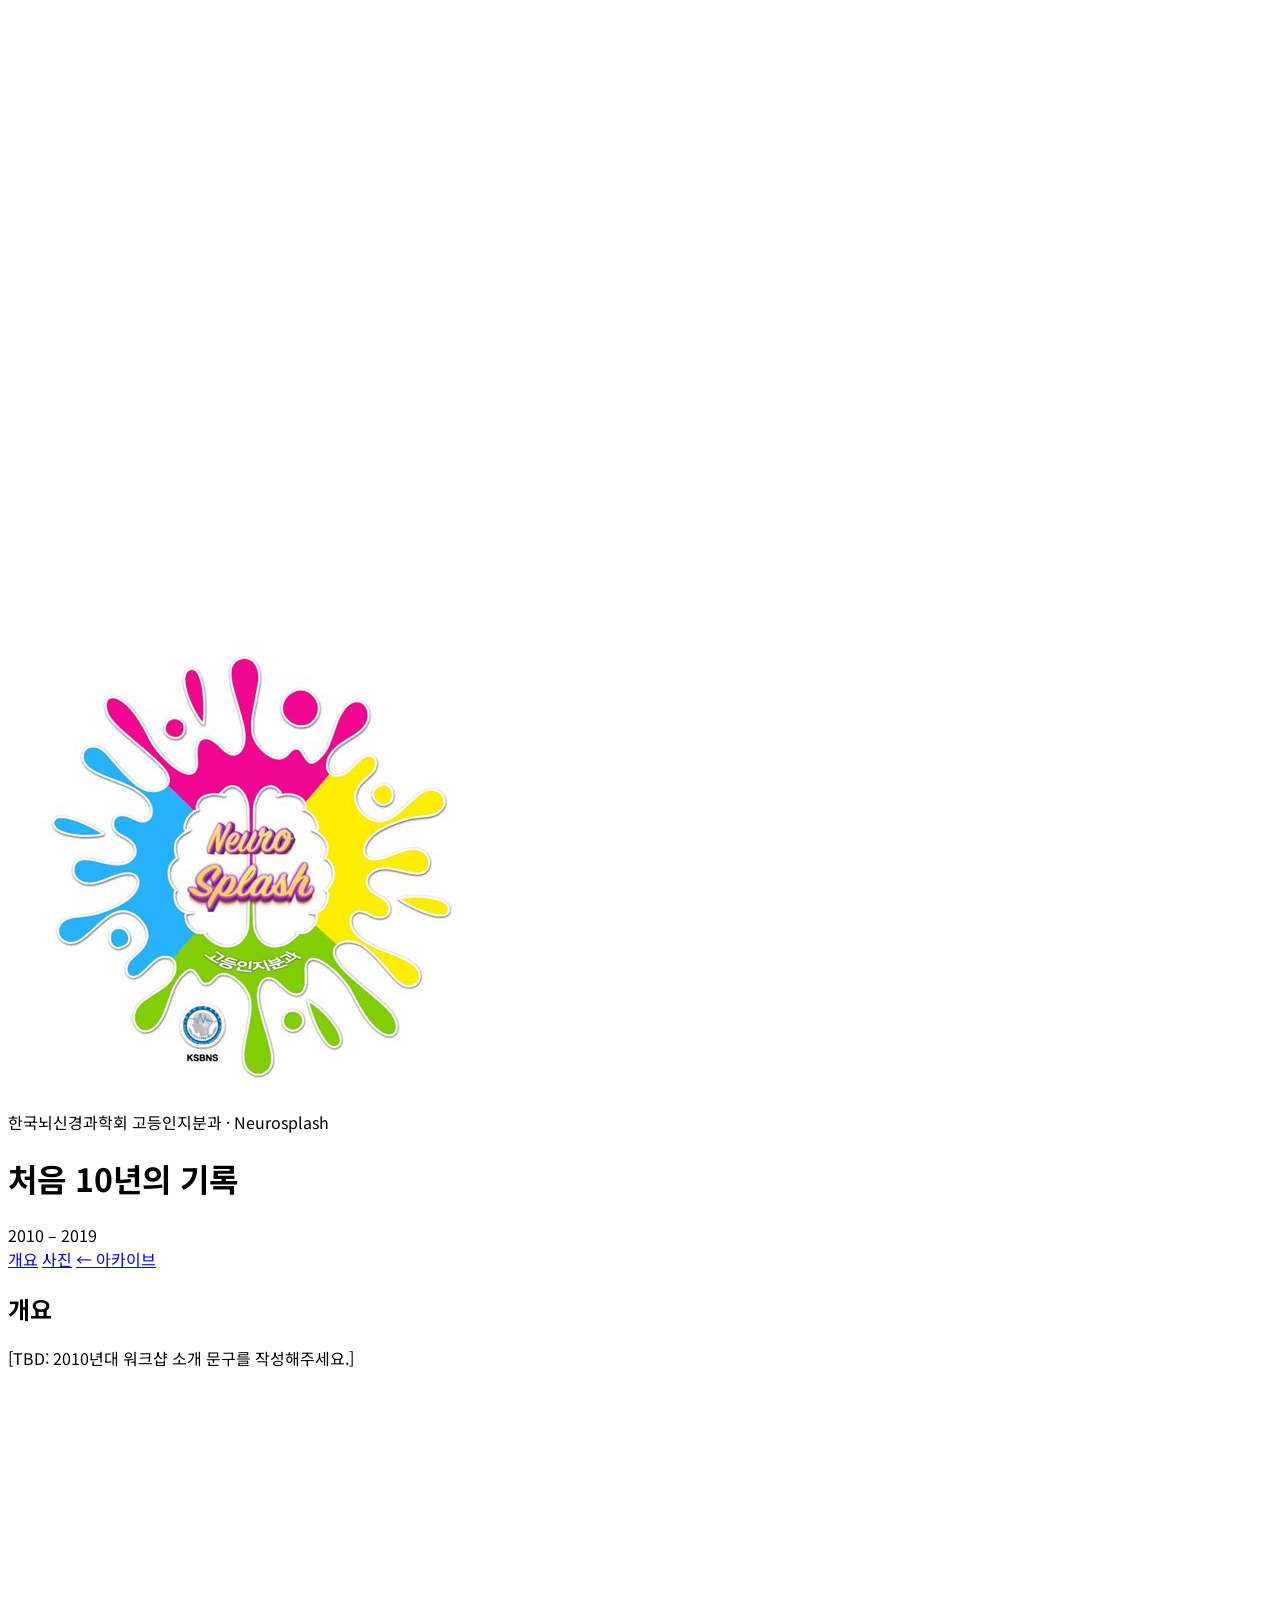
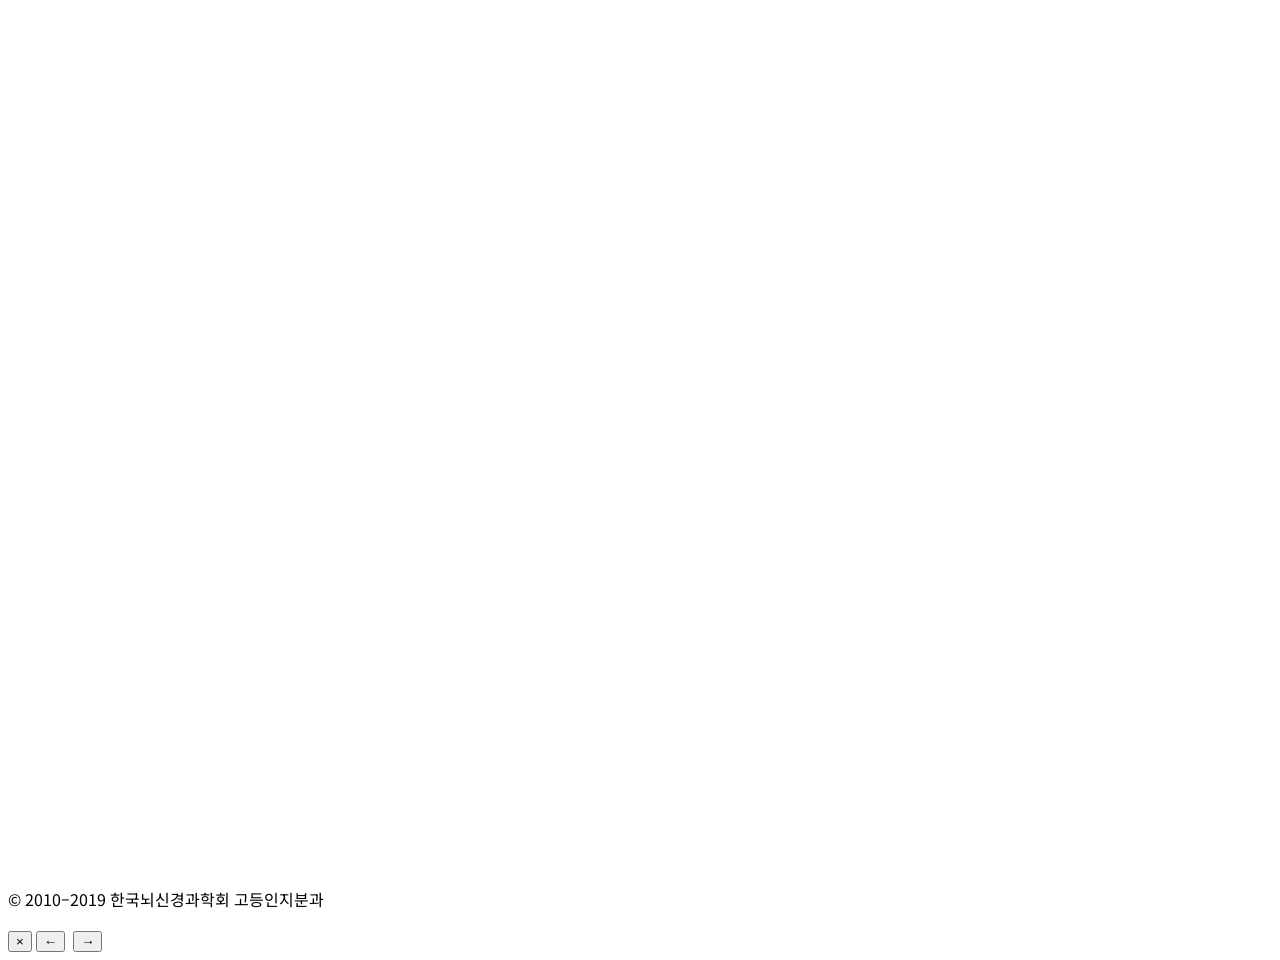
==== 2010-2019/index.html @ 45419619 "Remove PDF password gate, add 2010-2019 retrospective page - Delete unused abstract-booklet PDFs (20" ====
<!DOCTYPE html>
<html lang="ko">
<head>
<meta charset="UTF-8">
<meta name="viewport" content="width=device-width, initial-scale=1.0">
<title>처음 10년의 기록 (2010&ndash;2019) &middot; 한국뇌신경과학회 고등인지분과</title>
<link rel="icon" href="data:image/svg+xml,<svg xmlns=%22http://www.w3.org/2000/svg%22 viewBox=%220 0 100 100%22><text y=%22.9em%22 font-size=%2290%22>🧠</text></svg>">
<link rel="preconnect" href="https://fonts.googleapis.com">
<link rel="preconnect" href="https://fonts.gstatic.com" crossorigin>
<link href="https://fonts.googleapis.com/css2?family=Noto+Sans+KR:wght@400;500;700;900&display=swap" rel="stylesheet">
<script src="https://cdn.tailwindcss.com"></script>
<link rel="stylesheet" href="style.css">
</head>
<body class="bg-white text-gray-900">

<header class="relative overflow-hidden bg-gradient-to-br from-indigo-800 via-indigo-600 to-sky-500 text-white">
  <svg class="absolute inset-0 w-full h-full opacity-20" preserveAspectRatio="none" viewBox="0 0 800 400" fill="none" xmlns="http://www.w3.org/2000/svg">
    <g stroke="white" stroke-width="1">
      <line x1="60" y1="80" x2="220" y2="40" /><line x1="220" y1="40" x2="380" y2="110" />
      <line x1="220" y1="40" x2="150" y2="180" /><line x1="380" y1="110" x2="540" y2="60" />
      <line x1="380" y1="110" x2="470" y2="220" /><line x1="540" y1="60" x2="700" y2="120" />
      <line x1="470" y1="220" x2="620" y2="280" /><line x1="150" y1="180" x2="300" y2="300" />
      <line x1="300" y1="300" x2="470" y2="220" /><line x1="620" y1="280" x2="760" y2="220" />
    </g>
    <g fill="white">
      <circle cx="60" cy="80" r="4" /><circle cx="220" cy="40" r="4" /><circle cx="380" cy="110" r="4" />
      <circle cx="150" cy="180" r="4" /><circle cx="540" cy="60" r="4" /><circle cx="470" cy="220" r="4" />
      <circle cx="700" cy="120" r="4" /><circle cx="620" cy="280" r="4" /><circle cx="300" cy="300" r="4" />
      <circle cx="760" cy="220" r="4" />
    </g>
  </svg>
  <div class="absolute -top-24 -right-24 w-96 h-96 bg-sky-300/30 rounded-full blur-3xl"></div>
  <div class="absolute -bottom-24 -left-24 w-96 h-96 bg-indigo-400/30 rounded-full blur-3xl"></div>

  <div class="relative max-w-4xl mx-auto px-6 py-24 sm:py-32 text-center">
    <img src="logo.jpg" alt="Neurosplash 로고" class="mx-auto w-20 h-20 sm:w-24 sm:h-24 object-contain rounded-2xl bg-white p-2 shadow-lg mb-4">
    <p class="text-sm sm:text-base font-medium tracking-wide text-indigo-100 uppercase">한국뇌신경과학회 고등인지분과 &middot; Neurosplash</p>
    <h1 class="mt-3 text-4xl sm:text-6xl font-black tracking-tight drop-shadow-sm">처음 10년의 기록</h1>
    <span class="mt-6 inline-block bg-white/15 backdrop-blur border border-white/25 rounded-full px-5 py-2 text-sm sm:text-base font-semibold">
      2010 &ndash; 2019
    </span>
  </div>
</header>

<nav class="sticky top-0 z-10 bg-white/90 backdrop-blur border-b border-gray-200">
  <div class="max-w-4xl mx-auto px-6 flex flex-wrap justify-center gap-1 py-2 text-sm font-medium">
    <a href="#overview" class="text-gray-600 hover:text-indigo-600 hover:bg-indigo-50 rounded-full px-3 py-1.5 transition-colors">개요</a>
    <a href="#gallery" class="text-gray-600 hover:text-indigo-600 hover:bg-indigo-50 rounded-full px-3 py-1.5 transition-colors">사진</a>
    <a href="../" class="text-indigo-600 font-semibold hover:bg-indigo-50 rounded-full px-3 py-1.5 transition-colors">&larr; 아카이브</a>
  </div>
</nav>

<main class="max-w-4xl mx-auto px-6">

  <section id="overview" class="reveal py-16">
    <h2 class="text-2xl font-bold text-indigo-700 mb-4">개요</h2>
    <p class="text-gray-700 leading-relaxed">
      [TBD: 2010년대 워크샵 소개 문구를 작성해주세요.]
    </p>
  </section>

  <section id="gallery" class="reveal py-16 border-t border-gray-200">
    <h2 class="text-2xl font-bold text-indigo-700 mb-6">사진</h2>
    <div class="grid grid-cols-2 sm:grid-cols-4 gap-3">
    <a href="images/2010.jpg" target="_blank" class="group block aspect-square overflow-hidden rounded-xl border border-gray-200">
      <img src="images/2010.jpg" alt="2010년 워크샵 사진" loading="lazy" class="w-full h-full object-cover group-hover:scale-105 transition-transform duration-300">
    </a>
    <a href="images/2011.jpg" target="_blank" class="group block aspect-square overflow-hidden rounded-xl border border-gray-200">
      <img src="images/2011.jpg" alt="2011년 워크샵 사진" loading="lazy" class="w-full h-full object-cover group-hover:scale-105 transition-transform duration-300">
    </a>
    <a href="images/2012.jpg" target="_blank" class="group block aspect-square overflow-hidden rounded-xl border border-gray-200">
      <img src="images/2012.jpg" alt="2012년 워크샵 사진" loading="lazy" class="w-full h-full object-cover group-hover:scale-105 transition-transform duration-300">
    </a>
    <a href="images/2012-1.jpg" target="_blank" class="group block aspect-square overflow-hidden rounded-xl border border-gray-200">
      <img src="images/2012-1.jpg" alt="2012년 워크샵 사진" loading="lazy" class="w-full h-full object-cover group-hover:scale-105 transition-transform duration-300">
    </a>
    <a href="images/2013.jpg" target="_blank" class="group block aspect-square overflow-hidden rounded-xl border border-gray-200">
      <img src="images/2013.jpg" alt="2013년 워크샵 사진" loading="lazy" class="w-full h-full object-cover group-hover:scale-105 transition-transform duration-300">
    </a>
    <a href="images/2017.jpg" target="_blank" class="group block aspect-square overflow-hidden rounded-xl border border-gray-200">
      <img src="images/2017.jpg" alt="2017년 워크샵 사진" loading="lazy" class="w-full h-full object-cover group-hover:scale-105 transition-transform duration-300">
    </a>
    <a href="images/2017-2.jpg" target="_blank" class="group block aspect-square overflow-hidden rounded-xl border border-gray-200">
      <img src="images/2017-2.jpg" alt="2017년 워크샵 사진" loading="lazy" class="w-full h-full object-cover group-hover:scale-105 transition-transform duration-300">
    </a>
    <a href="images/2017-3.jpg" target="_blank" class="group block aspect-square overflow-hidden rounded-xl border border-gray-200">
      <img src="images/2017-3.jpg" alt="2017년 워크샵 사진" loading="lazy" class="w-full h-full object-cover group-hover:scale-105 transition-transform duration-300">
    </a>
    <a href="images/2017-4.jpg" target="_blank" class="group block aspect-square overflow-hidden rounded-xl border border-gray-200">
      <img src="images/2017-4.jpg" alt="2017년 워크샵 사진" loading="lazy" class="w-full h-full object-cover group-hover:scale-105 transition-transform duration-300">
    </a>
    <a href="images/2019.jpg" target="_blank" class="group block aspect-square overflow-hidden rounded-xl border border-gray-200">
      <img src="images/2019.jpg" alt="2019년 워크샵 사진" loading="lazy" class="w-full h-full object-cover group-hover:scale-105 transition-transform duration-300">
    </a>
    <a href="images/2019-1.jpg" target="_blank" class="group block aspect-square overflow-hidden rounded-xl border border-gray-200">
      <img src="images/2019-1.jpg" alt="2019년 워크샵 사진" loading="lazy" class="w-full h-full object-cover group-hover:scale-105 transition-transform duration-300">
    </a>
    </div>
  </section>

</main>

<footer class="text-center text-sm text-gray-400 py-10">
  <p>&copy; 2010&ndash;2019 한국뇌신경과학회 고등인지분과</p>
</footer>

<div id="lightbox" class="fixed inset-0 z-50 hidden items-center justify-center bg-black/90 p-4">
  <button id="lightbox-close" class="absolute top-4 right-4 text-white text-3xl leading-none hover:text-gray-300" aria-label="닫기">&times;</button>
  <button id="lightbox-prev" class="absolute left-2 sm:left-6 text-white text-4xl leading-none hover:text-gray-300 px-2 py-4" aria-label="이전 사진">&larr;</button>
  <img id="lightbox-img" src="" alt="" class="max-w-full max-h-full object-contain rounded-lg">
  <button id="lightbox-next" class="absolute right-2 sm:right-6 text-white text-4xl leading-none hover:text-gray-300 px-2 py-4" aria-label="다음 사진">&rarr;</button>
</div>

<script>
  const revealEls = document.querySelectorAll('.reveal');
  const io = new IntersectionObserver((entries) => {
    entries.forEach(e => {
      if (e.isIntersecting) {
        e.target.classList.add('reveal-visible');
        io.unobserve(e.target);
      }
    });
  }, { threshold: 0.1 });
  revealEls.forEach(el => io.observe(el));
</script>

<script>
  (function() {
    const links = Array.from(document.querySelectorAll('#gallery a.group'));
    if (links.length === 0) return;
    const photos = links.map(a => a.getAttribute('href'));
    const lightbox = document.getElementById('lightbox');
    const img = document.getElementById('lightbox-img');
    let current = 0;

    function show(index) {
      current = (index + photos.length) % photos.length;
      img.src = photos[current];
      lightbox.classList.remove('hidden');
      lightbox.classList.add('flex');
    }
    function close() {
      lightbox.classList.add('hidden');
      lightbox.classList.remove('flex');
      img.src = '';
    }

    links.forEach(function(a, i) {
      a.addEventListener('click', function(e) {
        e.preventDefault();
        show(i);
      });
    });

    document.getElementById('lightbox-close').addEventListener('click', close);
    document.getElementById('lightbox-prev').addEventListener('click', function() { show(current - 1); });
    document.getElementById('lightbox-next').addEventListener('click', function() { show(current + 1); });
    lightbox.addEventListener('click', function(e) {
      if (e.target === lightbox) close();
    });
    document.addEventListener('keydown', function(e) {
      if (lightbox.classList.contains('hidden')) return;
      if (e.key === 'Escape') close();
      else if (e.key === 'ArrowLeft') show(current - 1);
      else if (e.key === 'ArrowRight') show(current + 1);
    });
  })();
</script>

</body>
</html>
---- 2010-2019/style.css ----
body {
  font-family: 'Noto Sans KR', -apple-system, "Segoe UI", "Malgun Gothic", "Apple SD Gothic Neo", sans-serif;
}

.reveal {
  opacity: 0;
  transform: translateY(16px);
  transition: opacity 0.6s ease, transform 0.6s ease;
}

.reveal-visible {
  opacity: 1;
  transform: translateY(0);
}
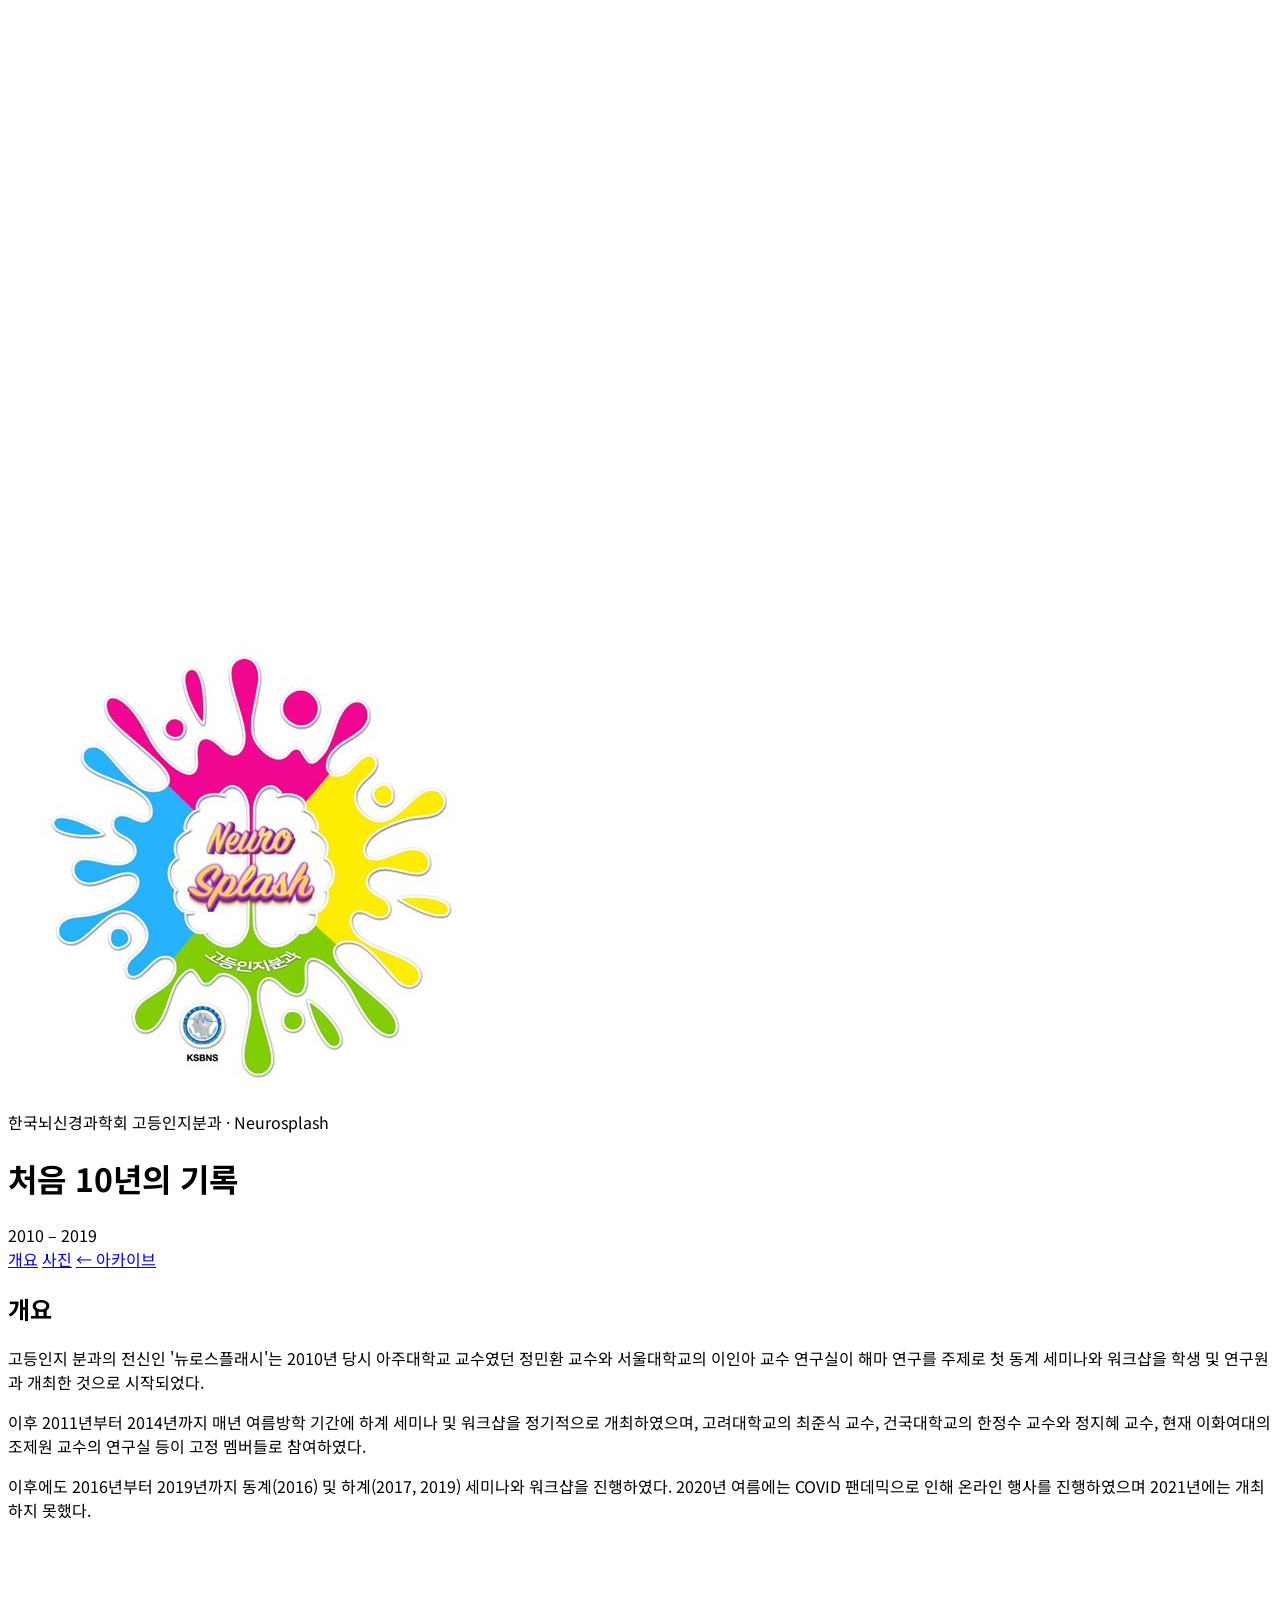
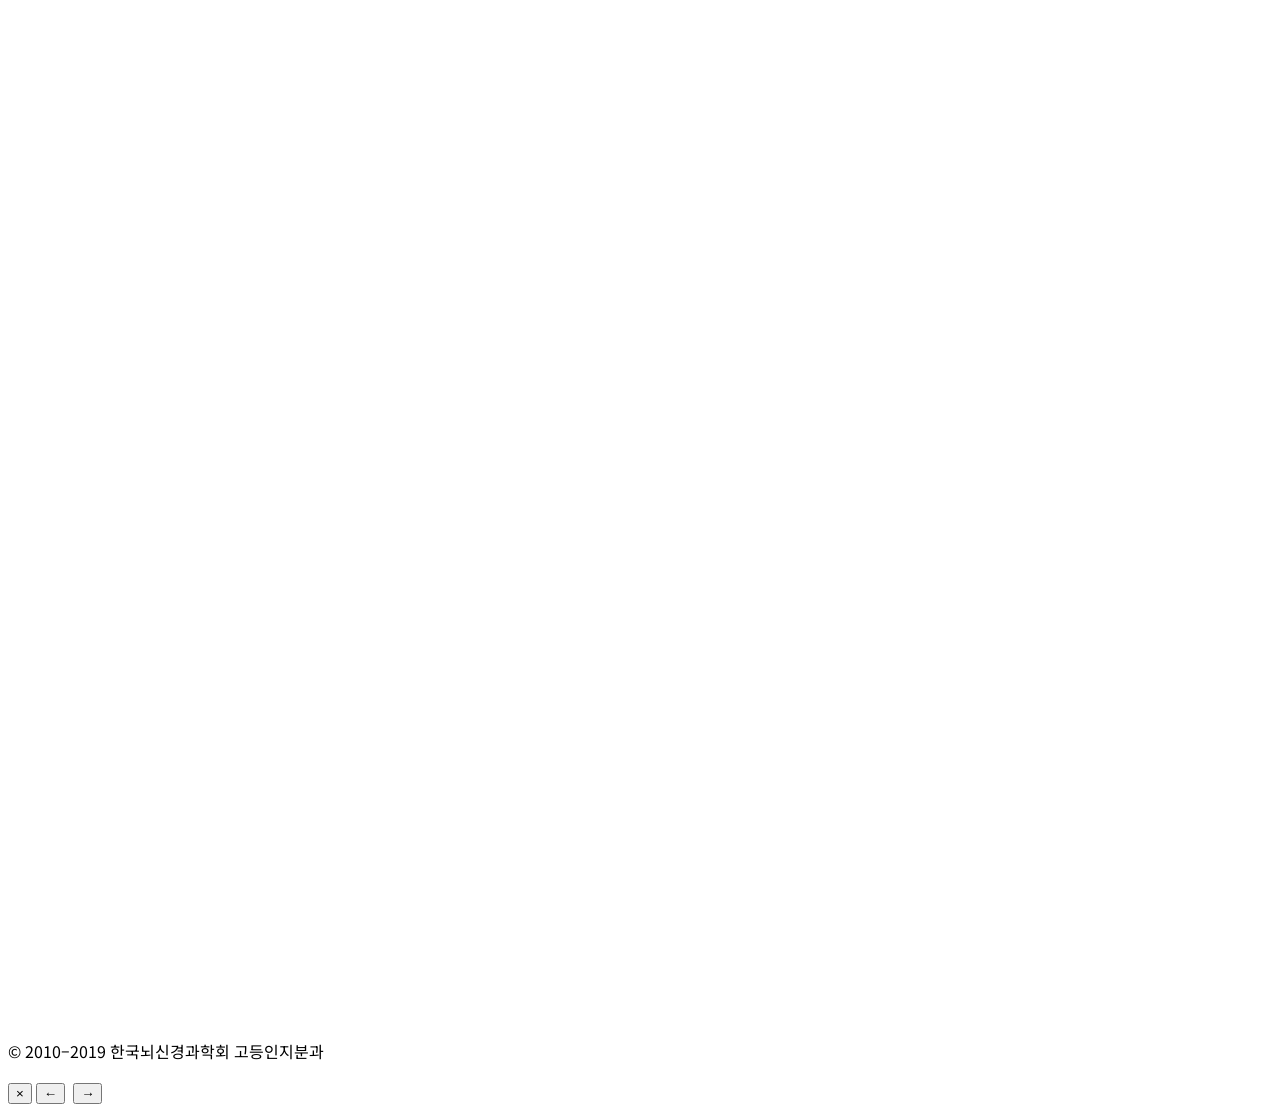
==== commit e6824779: "Write 2010-2019 overview from the section-founding application doc Sourced near-verbatim from 11.doc" ====
--- a/2010-2019/index.html
+++ b/2010-2019/index.html
@@ -54,9 +54,23 @@
 
   <section id="overview" class="reveal py-16">
     <h2 class="text-2xl font-bold text-indigo-700 mb-4">개요</h2>
-    <p class="text-gray-700 leading-relaxed">
-      [TBD: 2010년대 워크샵 소개 문구를 작성해주세요.]
-    </p>
+    <div class="text-gray-700 leading-relaxed space-y-4">
+      <p>
+        고등인지 분과의 전신인 '뉴로스플래시'는 2010년 당시 아주대학교 교수였던 정민환 교수와
+        서울대학교의 이인아 교수 연구실이 해마 연구를 주제로 첫 동계 세미나와 워크샵을 학생 및
+        연구원과 개최한 것으로 시작되었다.
+      </p>
+      <p>
+        이후 2011년부터 2014년까지 매년 여름방학 기간에 하계 세미나 및 워크샵을 정기적으로
+        개최하였으며, 고려대학교의 최준식 교수, 건국대학교의 한정수 교수와 정지혜 교수, 현재
+        이화여대의 조제원 교수의 연구실 등이 고정 멤버들로 참여하였다.
+      </p>
+      <p>
+        이후에도 2016년부터 2019년까지 동계(2016) 및 하계(2017, 2019) 세미나와 워크샵을
+        진행하였다. 2020년 여름에는 COVID 팬데믹으로 인해 온라인 행사를 진행하였으며 2021년에는
+        개최하지 못했다.
+      </p>
+    </div>
   </section>
 
   <section id="gallery" class="reveal py-16 border-t border-gray-200">
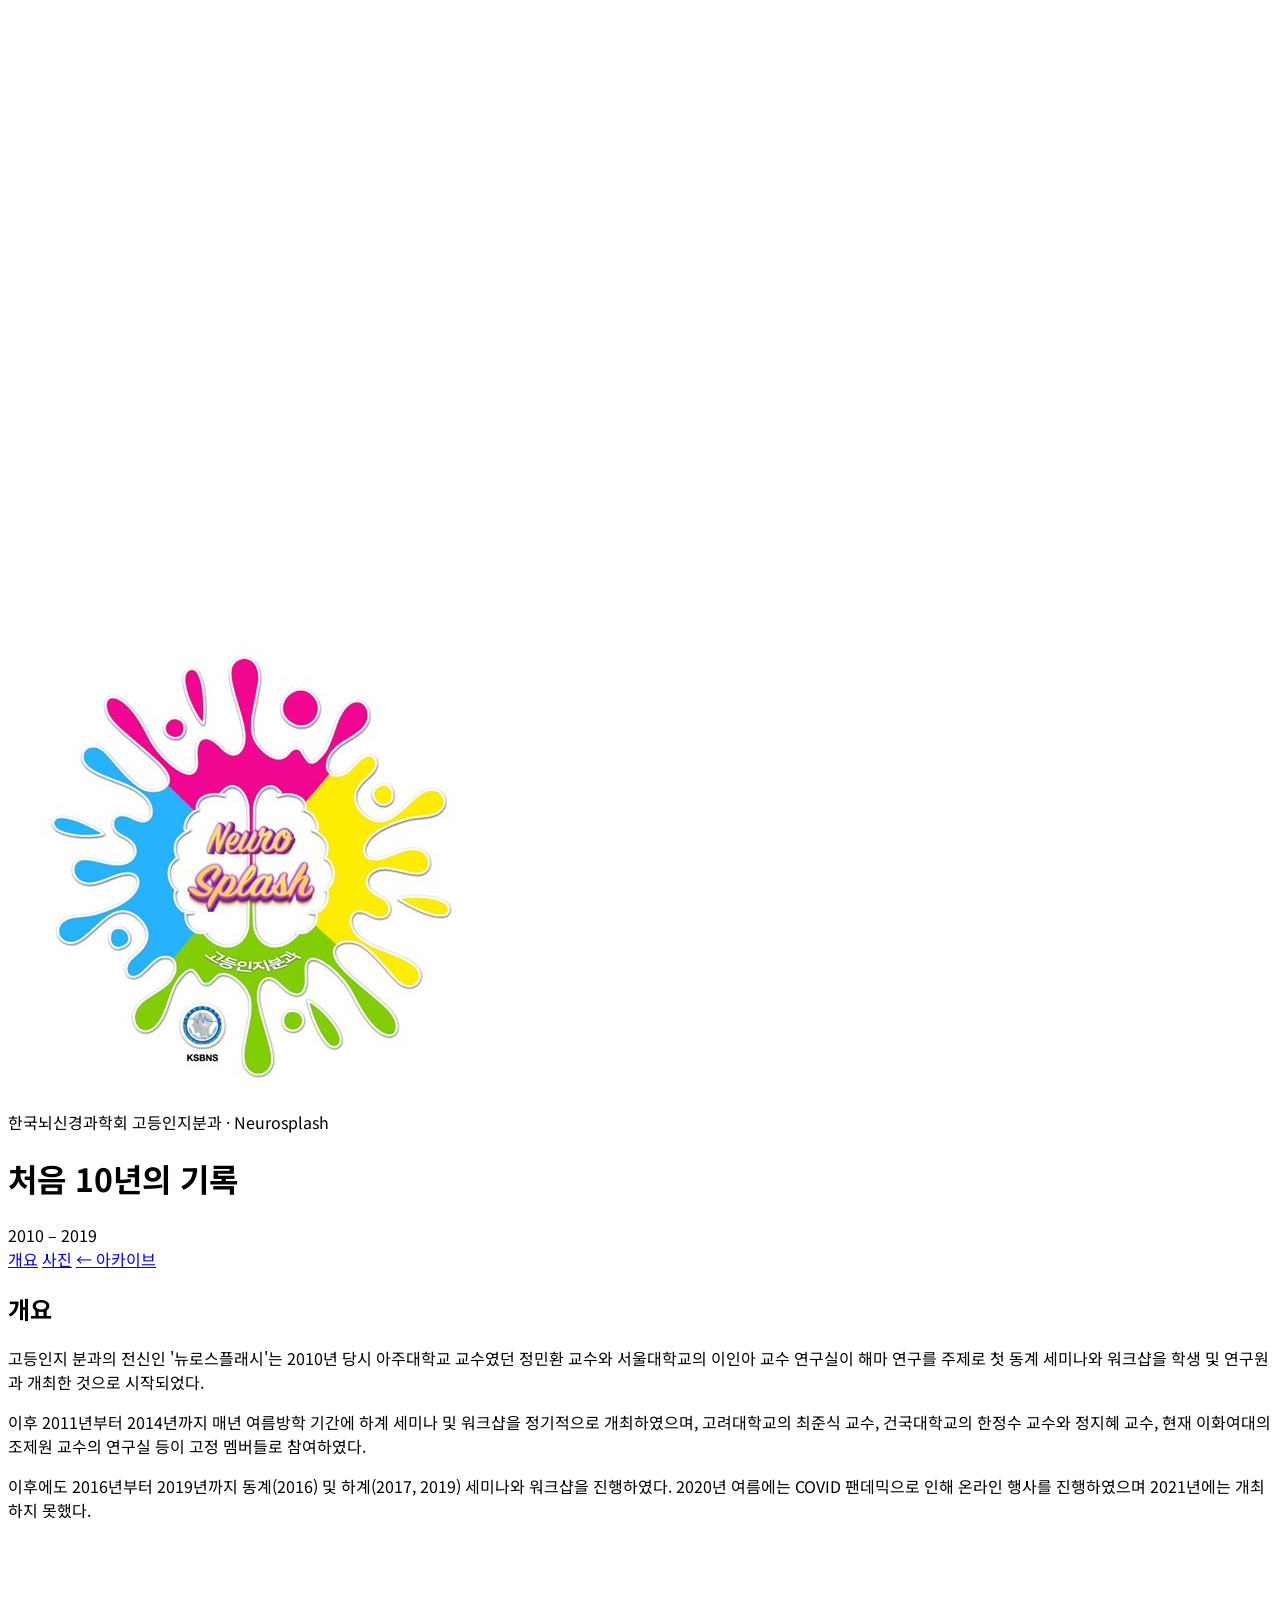
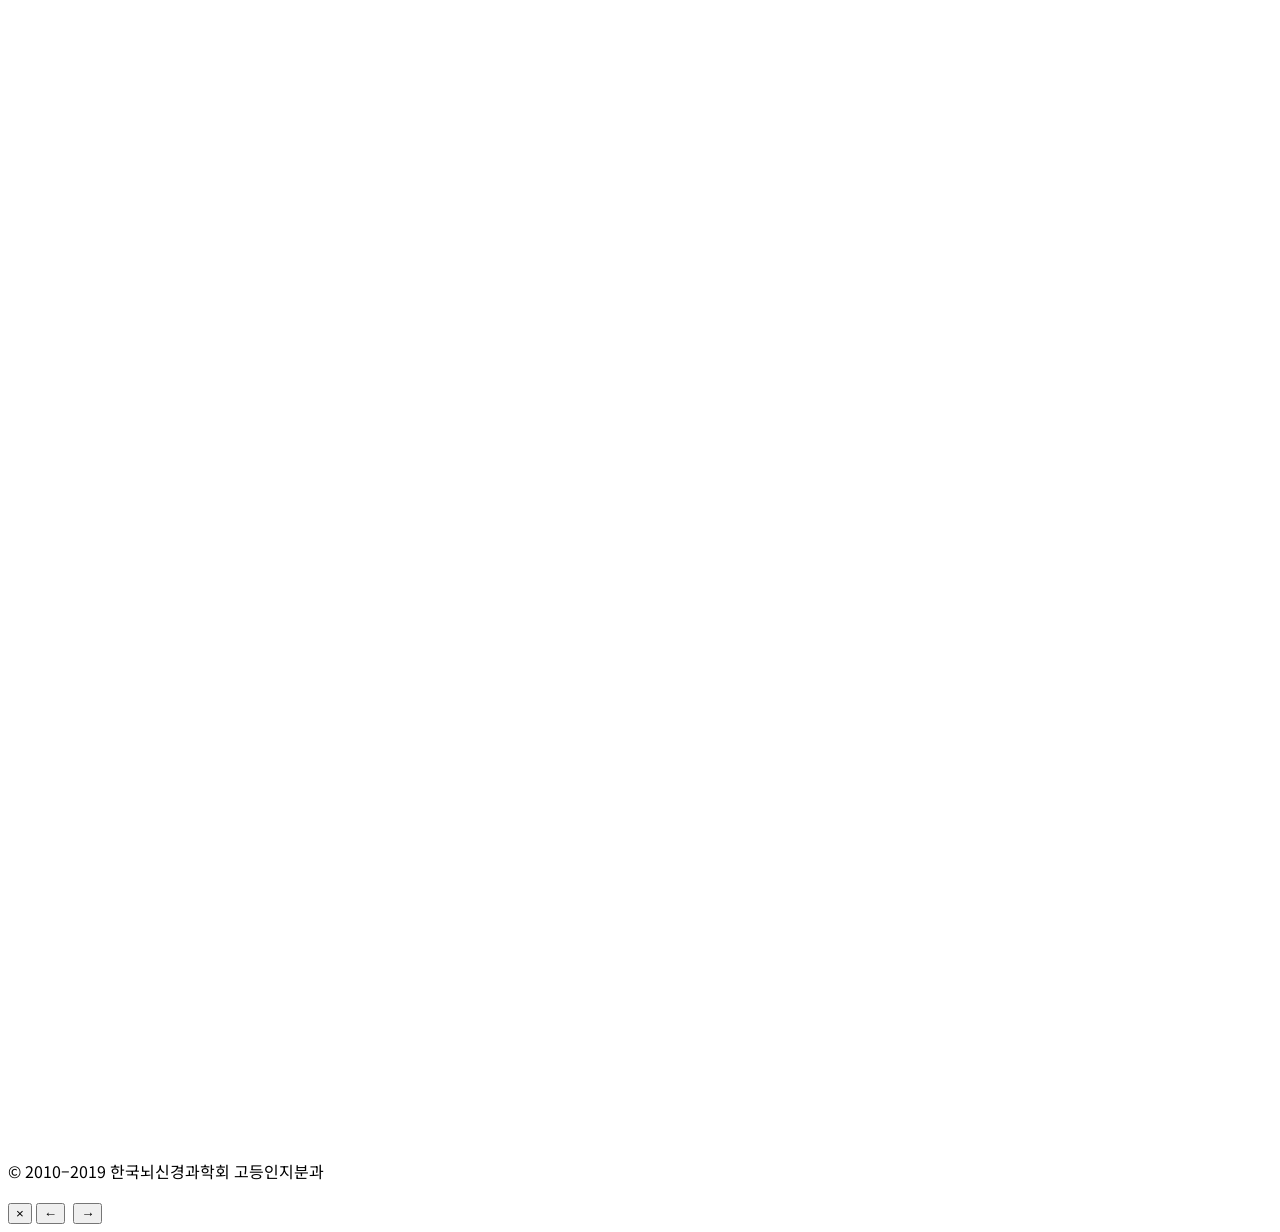
==== commit b7f6b509: "Add year badge overlay to 2010-2019 gallery thumbnails Co-Authored-By: Claude Sonnet 5 <noreply@anth" ====
--- a/2010-2019/index.html
+++ b/2010-2019/index.html
@@ -76,37 +76,48 @@
   <section id="gallery" class="reveal py-16 border-t border-gray-200">
     <h2 class="text-2xl font-bold text-indigo-700 mb-6">사진</h2>
     <div class="grid grid-cols-2 sm:grid-cols-4 gap-3">
-    <a href="images/2010.jpg" target="_blank" class="group block aspect-square overflow-hidden rounded-xl border border-gray-200">
+    <a href="images/2010.jpg" target="_blank" class="group relative block aspect-square overflow-hidden rounded-xl border border-gray-200">
+      <span class="absolute top-2 left-2 z-10 bg-black/60 text-white text-xs font-semibold px-2 py-1 rounded-full">2010</span>
       <img src="images/2010.jpg" alt="2010년 워크샵 사진" loading="lazy" class="w-full h-full object-cover group-hover:scale-105 transition-transform duration-300">
     </a>
-    <a href="images/2011.jpg" target="_blank" class="group block aspect-square overflow-hidden rounded-xl border border-gray-200">
+    <a href="images/2011.jpg" target="_blank" class="group relative block aspect-square overflow-hidden rounded-xl border border-gray-200">
+      <span class="absolute top-2 left-2 z-10 bg-black/60 text-white text-xs font-semibold px-2 py-1 rounded-full">2011</span>
       <img src="images/2011.jpg" alt="2011년 워크샵 사진" loading="lazy" class="w-full h-full object-cover group-hover:scale-105 transition-transform duration-300">
     </a>
-    <a href="images/2012.jpg" target="_blank" class="group block aspect-square overflow-hidden rounded-xl border border-gray-200">
+    <a href="images/2012.jpg" target="_blank" class="group relative block aspect-square overflow-hidden rounded-xl border border-gray-200">
+      <span class="absolute top-2 left-2 z-10 bg-black/60 text-white text-xs font-semibold px-2 py-1 rounded-full">2012</span>
       <img src="images/2012.jpg" alt="2012년 워크샵 사진" loading="lazy" class="w-full h-full object-cover group-hover:scale-105 transition-transform duration-300">
     </a>
-    <a href="images/2012-1.jpg" target="_blank" class="group block aspect-square overflow-hidden rounded-xl border border-gray-200">
+    <a href="images/2012-1.jpg" target="_blank" class="group relative block aspect-square overflow-hidden rounded-xl border border-gray-200">
+      <span class="absolute top-2 left-2 z-10 bg-black/60 text-white text-xs font-semibold px-2 py-1 rounded-full">2012</span>
       <img src="images/2012-1.jpg" alt="2012년 워크샵 사진" loading="lazy" class="w-full h-full object-cover group-hover:scale-105 transition-transform duration-300">
     </a>
-    <a href="images/2013.jpg" target="_blank" class="group block aspect-square overflow-hidden rounded-xl border border-gray-200">
+    <a href="images/2013.jpg" target="_blank" class="group relative block aspect-square overflow-hidden rounded-xl border border-gray-200">
+      <span class="absolute top-2 left-2 z-10 bg-black/60 text-white text-xs font-semibold px-2 py-1 rounded-full">2013</span>
       <img src="images/2013.jpg" alt="2013년 워크샵 사진" loading="lazy" class="w-full h-full object-cover group-hover:scale-105 transition-transform duration-300">
     </a>
-    <a href="images/2017.jpg" target="_blank" class="group block aspect-square overflow-hidden rounded-xl border border-gray-200">
+    <a href="images/2017.jpg" target="_blank" class="group relative block aspect-square overflow-hidden rounded-xl border border-gray-200">
+      <span class="absolute top-2 left-2 z-10 bg-black/60 text-white text-xs font-semibold px-2 py-1 rounded-full">2017</span>
       <img src="images/2017.jpg" alt="2017년 워크샵 사진" loading="lazy" class="w-full h-full object-cover group-hover:scale-105 transition-transform duration-300">
     </a>
-    <a href="images/2017-2.jpg" target="_blank" class="group block aspect-square overflow-hidden rounded-xl border border-gray-200">
+    <a href="images/2017-2.jpg" target="_blank" class="group relative block aspect-square overflow-hidden rounded-xl border border-gray-200">
+      <span class="absolute top-2 left-2 z-10 bg-black/60 text-white text-xs font-semibold px-2 py-1 rounded-full">2017</span>
       <img src="images/2017-2.jpg" alt="2017년 워크샵 사진" loading="lazy" class="w-full h-full object-cover group-hover:scale-105 transition-transform duration-300">
     </a>
-    <a href="images/2017-3.jpg" target="_blank" class="group block aspect-square overflow-hidden rounded-xl border border-gray-200">
+    <a href="images/2017-3.jpg" target="_blank" class="group relative block aspect-square overflow-hidden rounded-xl border border-gray-200">
+      <span class="absolute top-2 left-2 z-10 bg-black/60 text-white text-xs font-semibold px-2 py-1 rounded-full">2017</span>
       <img src="images/2017-3.jpg" alt="2017년 워크샵 사진" loading="lazy" class="w-full h-full object-cover group-hover:scale-105 transition-transform duration-300">
     </a>
-    <a href="images/2017-4.jpg" target="_blank" class="group block aspect-square overflow-hidden rounded-xl border border-gray-200">
+    <a href="images/2017-4.jpg" target="_blank" class="group relative block aspect-square overflow-hidden rounded-xl border border-gray-200">
+      <span class="absolute top-2 left-2 z-10 bg-black/60 text-white text-xs font-semibold px-2 py-1 rounded-full">2017</span>
       <img src="images/2017-4.jpg" alt="2017년 워크샵 사진" loading="lazy" class="w-full h-full object-cover group-hover:scale-105 transition-transform duration-300">
     </a>
-    <a href="images/2019.jpg" target="_blank" class="group block aspect-square overflow-hidden rounded-xl border border-gray-200">
+    <a href="images/2019.jpg" target="_blank" class="group relative block aspect-square overflow-hidden rounded-xl border border-gray-200">
+      <span class="absolute top-2 left-2 z-10 bg-black/60 text-white text-xs font-semibold px-2 py-1 rounded-full">2019</span>
       <img src="images/2019.jpg" alt="2019년 워크샵 사진" loading="lazy" class="w-full h-full object-cover group-hover:scale-105 transition-transform duration-300">
     </a>
-    <a href="images/2019-1.jpg" target="_blank" class="group block aspect-square overflow-hidden rounded-xl border border-gray-200">
+    <a href="images/2019-1.jpg" target="_blank" class="group relative block aspect-square overflow-hidden rounded-xl border border-gray-200">
+      <span class="absolute top-2 left-2 z-10 bg-black/60 text-white text-xs font-semibold px-2 py-1 rounded-full">2019</span>
       <img src="images/2019-1.jpg" alt="2019년 워크샵 사진" loading="lazy" class="w-full h-full object-cover group-hover:scale-105 transition-transform duration-300">
     </a>
     </div>
